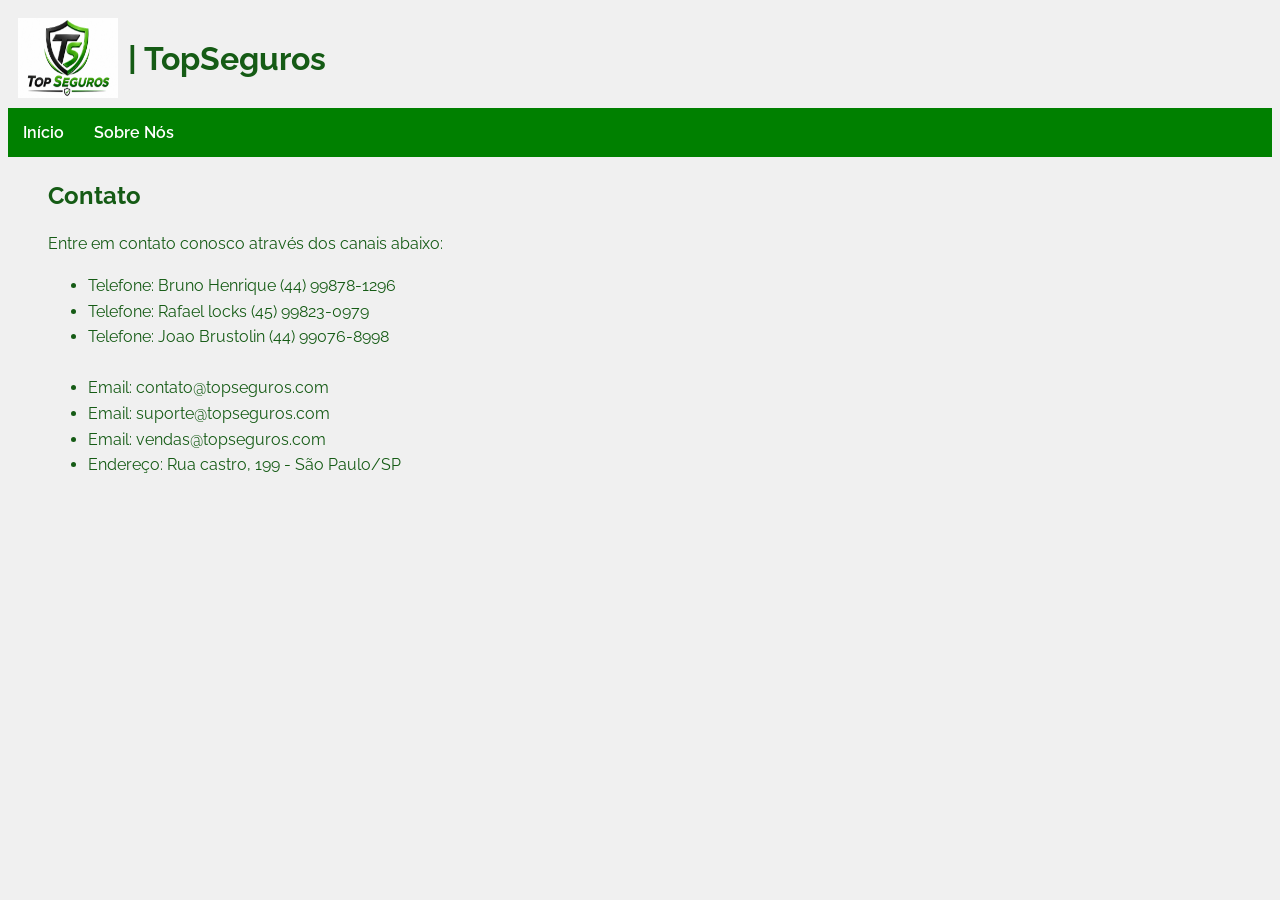
==== contato.html @ e0c9e6f4 "acrescentado o sobre.html, contato.html e foi acrescentado css foi introduzido uma logo, navbar, rem" ====
<!DOCTYPE html>
<html lang="en">
<head>
    <meta charset="UTF-8">
    <meta name="viewport" content="width=device-width, initial-scale=1.0">
    <title>Contato</title>
    <link rel="stylesheet" href="style.css">
    <link rel="preconnect" href="https://fonts.googleapis.com">
    <link rel="preconnect" href="https://fonts.gstatic.com" crossorigin>
    <link href="https://fonts.googleapis.com/css2?family=Raleway:ital,wght@0,100..900;1,100..900&family=Roboto:ital,wght@0,100..900;1,100..900&display=swap" rel="stylesheet">
</head>
<body>
        
    <div class="titulo_principal">
        <img src="logo.jpeg" alt="Logo top seguros">
        <h1>| TopSeguros</h1>
    </div>
    
    <nav>
    <ul>
        <li><a href="index.html">Início</a></li>
        <li><a href="sobre.html">Sobre Nós</a></li>
    </ul>
    </nav>

    <div class="container">
        <h2>Contato</h2>
        <p>Entre em contato conosco através dos canais abaixo:</p>
        <ul>
            <li>Telefone: Bruno Henrique (44) 99878-1296</li>
            <li>Telefone: Rafael locks (45) 99823-0979</li>
            <li>Telefone: Joao Brustolin (44) 99076-8998</li> <br>
            <li>Email: contato@topseguros.com</li>
            <li>Email: suporte@topseguros.com</li>
            <li>Email: vendas@topseguros.com</li>
            <li>Endereço: Rua castro, 199 - São Paulo/SP</li>
        </ul>
    </div>

</body>
</html>
---- style.css ----
body{
    background: rgb(240, 240, 240);
    color: rgb(21, 91, 21);
    font-family:'Raleway',sans-serif;
}

.titulo_principal{
    display: flex;
    align-items: center;
    gap: 10px;
    width: 150%;
    padding: 10px;
}

.titulo_principal img {
    width: 100px;
    height: 80px;
}

.colaboradores{
    position: fixed;
    bottom: 0;
    width: 100%;
    text-align: center;
}

nav {
    background-color: green;
    padding: 15px;
}

nav ul {
    list-style: none;
    display: flex;
    
    gap: 30px;
    margin: 0px;
    padding: 0px;
}

nav ul li a {
    color: white;
    text-decoration: none;
    font-family: 'Raleway', sans-serif;
    font-weight: 600;
}

.container {
    margin: 20px 40px;
    font-size: 1rem;
    line-height: 1.6;
    margin-bottom: 20px;
}

hr {
    border: 1px solid rgb(0, 0, 0);
    width: 100%;
}

.container h2 {
    color: rgb(21, 91, 21);
    font-size: 1.5rem;
    margin-bottom: 10px;
}
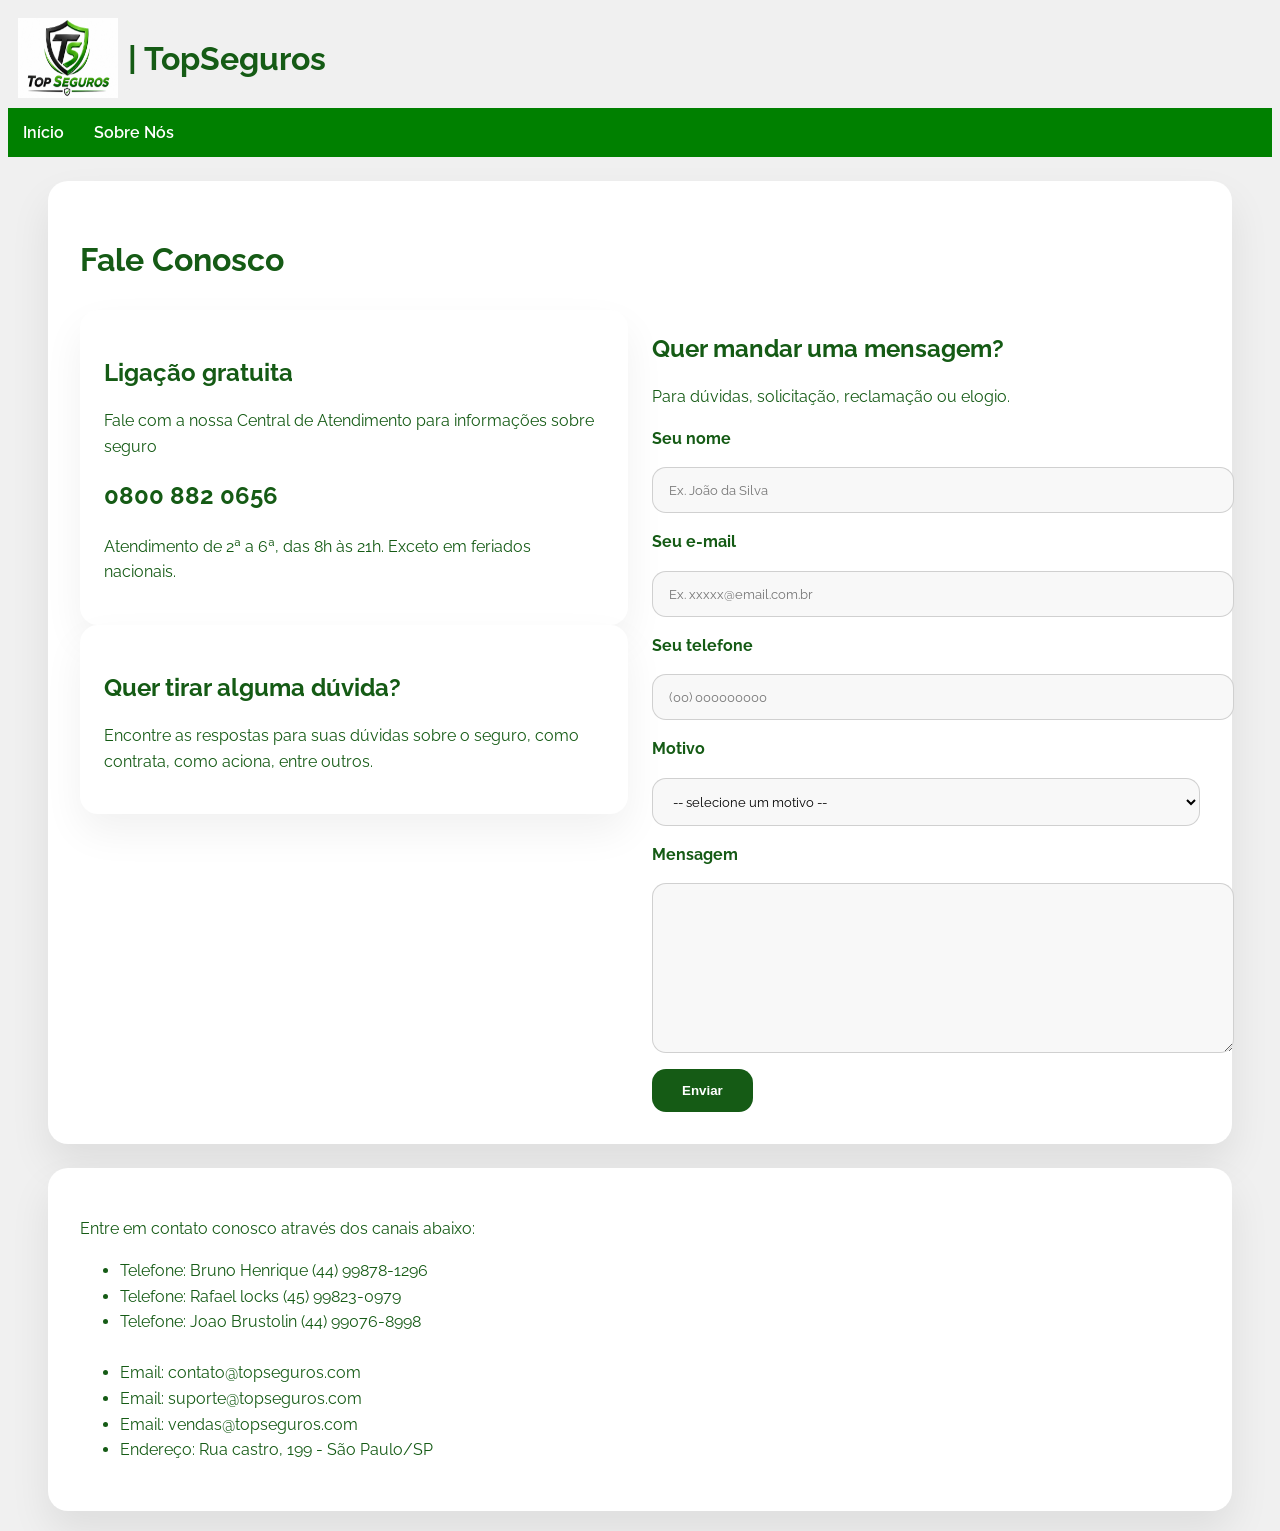
==== commit 99298500: "inclusao de dados no site" ====
--- a/contato.html
+++ b/contato.html
@@ -24,7 +24,90 @@
     </nav>
 
     <div class="container">
-        <h2>Contato</h2>
+
+    <h1>Fale Conosco</h1>
+
+    <div class="content">
+
+        <!-- LADO ESQUERDO -->
+        <div class="left">
+
+            <div class="card">
+                <h2>Ligação gratuita</h2>
+
+                <p>
+                    Fale com a nossa Central de Atendimento
+                    para informações sobre seguro
+                </p>
+
+                <div class="numero">
+                    0800 882 0656
+                </div>
+
+                <p>
+                    Atendimento de 2ª a 6ª, das 8h às 21h.
+                    Exceto em feriados nacionais.
+                </p>
+            </div>
+
+            <div class="card">
+                <h2>Quer tirar alguma dúvida?</h2>
+
+                <p>
+                    Encontre as respostas para suas dúvidas
+                    sobre o seguro, como contrata, como aciona,
+                    entre outros.
+                </p>
+            </div>
+
+        </div>
+
+        <!-- LADO DIREITO -->
+        <div class="right">
+
+            <h2>Quer mandar uma mensagem?</h2>
+
+            <p>
+                Para dúvidas, solicitação, reclamação ou elogio.
+            </p>
+
+            <form>
+
+                <label>Seu nome</label>
+                <input type="text" placeholder="Ex. João da Silva">
+
+                <label>Seu e-mail</label>
+                <input type="email" placeholder="Ex. xxxxx@email.com.br">
+
+                <label>Seu telefone</label>
+                <input type="tel" placeholder="(00) 000000000">
+
+                <label>Motivo</label>
+                <select>
+                    <option>-- selecione um motivo --</option>
+                    <option>Dúvida</option>
+                    <option>Solicitação</option>
+                    <option>Reclamação</option>
+                </select>
+
+                <label>Mensagem</label>
+                <textarea></textarea>
+
+                <button type="submit">
+                    Enviar
+                </button>
+
+            </form>
+
+        </div>
+
+    </div>
+
+</div>
+
+
+    <div class="container">
+
         <p>Entre em contato conosco através dos canais abaixo:</p>
         <ul>
             <li>Telefone: Bruno Henrique (44) 99878-1296</li>
--- a/style.css
+++ b/style.css
@@ -45,8 +45,29 @@
     font-weight: 600;
 }
 
+.top-hero {
+    display: flex;
+    justify-content: center;
+    gap: 24px;
+    padding: 18px 0;
+    background: white;
+    margin: 0 40px;
+    border-radius: 12px;
+    box-shadow: 0 10px 30px rgba(0, 0, 0, 0.06);
+}
+
+.top-hero a {
+    color: rgb(21, 91, 21);
+    text-decoration: none;
+    font-weight: 700;
+}
+
 .container {
-    margin: 20px 40px;
+    margin: 24px 40px;
+    padding: 32px;
+    background: white;
+    border-radius: 20px;
+    box-shadow: 0 20px 40px rgba(0, 0, 0, 0.08);
     font-size: 1rem;
     line-height: 1.6;
     margin-bottom: 20px;
@@ -61,4 +82,97 @@
     color: rgb(21, 91, 21);
     font-size: 1.5rem;
     margin-bottom: 10px;
-}+}
+
+.container h1 {
+    color: rgb(21, 91, 21);
+    font-size: 2rem;
+    margin-bottom: 20px;
+}
+
+.content {
+    display: grid;
+    grid-template-columns: 1fr 1fr;
+    gap: 24px;
+    margin-top: 24px;
+}
+
+.card {
+    background: white;
+    border-radius: 18px;
+    padding: 24px;
+    box-shadow: 0 18px 40px rgba(0, 0, 0, 0.06);
+}
+
+.numero {
+    font-size: 1.5rem;
+    font-weight: 700;
+    color: rgb(21, 91, 21);
+    margin: 18px 0;
+}
+
+.link {
+    display: inline-block;
+    color: rgb(21, 91, 21);
+    text-decoration: none;
+    font-weight: 700;
+    margin-top: 12px;
+}
+
+form {
+    display: flex;
+    flex-direction: column;
+    gap: 16px;
+}
+
+label {
+    font-weight: 700;
+}
+
+input,
+select,
+textarea {
+    width: 100%;
+    padding: 14px 16px;
+    border: 1px solid rgba(0, 0, 0, 0.16);
+    border-radius: 14px;
+    font-family: inherit;
+    background: #f8f8f8;
+}
+
+textarea {
+    min-height: 140px;
+    resize: vertical;
+}
+
+button {
+    width: fit-content;
+    padding: 14px 30px;
+    border: none;
+    border-radius: 14px;
+    background: rgb(21, 91, 21);
+    color: white;
+    font-weight: 700;
+    cursor: pointer;
+}
+
+button:hover {
+    background: rgb(17, 74, 19);
+}
+
+@media (max-width: 900px) {
+    .content {
+        grid-template-columns: 1fr;
+    }
+}
+
+.imagem-sobre {
+    margin: 20px 40px 40px;
+    text-align: center;
+}
+
+.imagem-sobre img {
+    max-width: 100%;
+    border-radius: 16px;
+    display: inline-block;
+}
